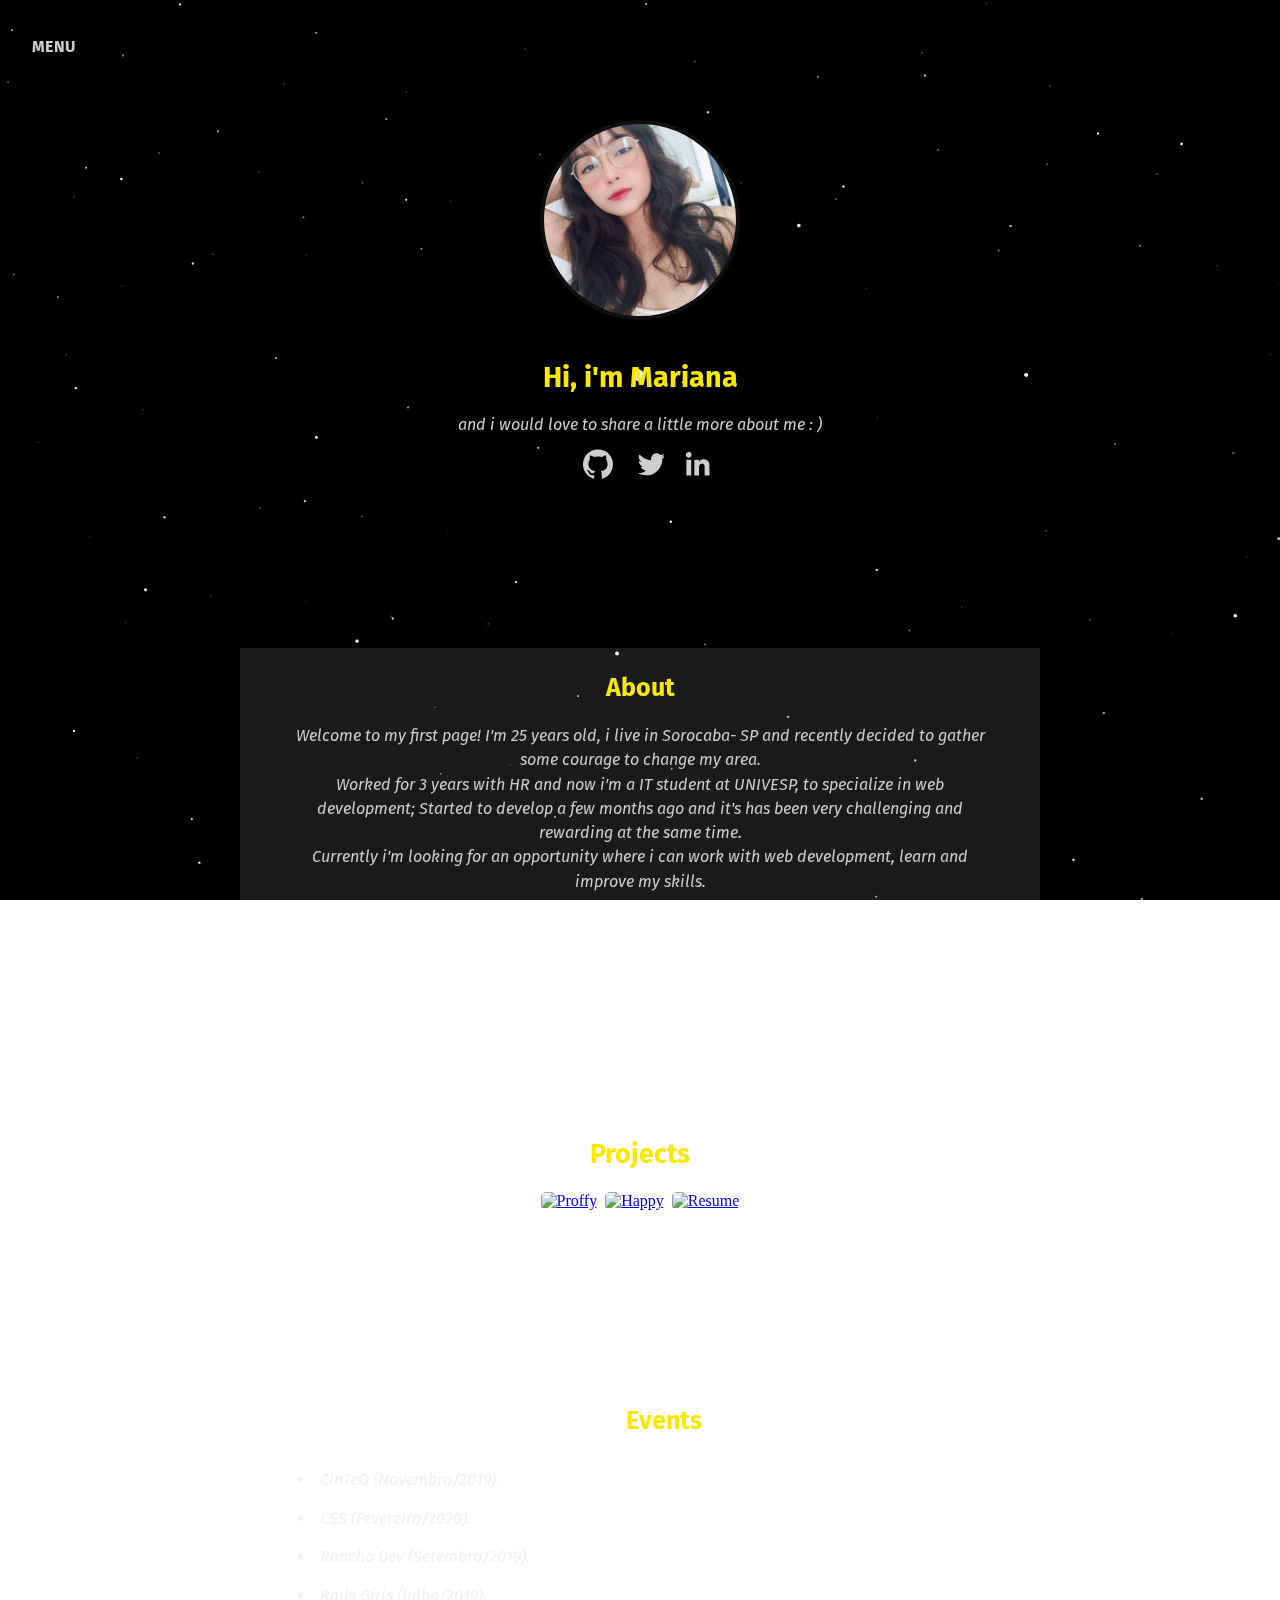
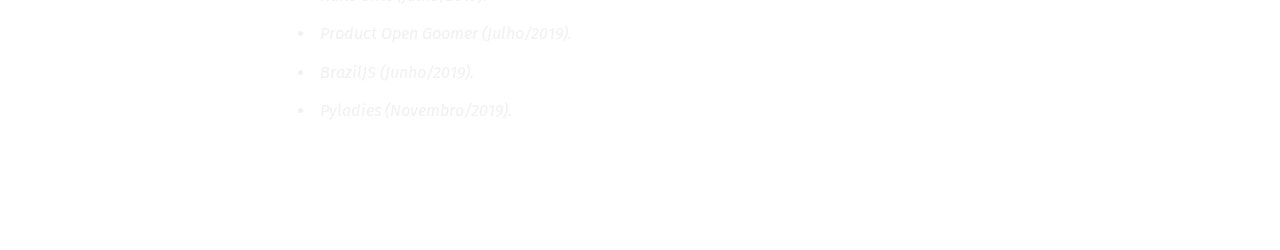
==== index.html @ 7095a761 "Ajustando script e caminhos" ====
<!DOCTYPE html>
<html lang="pt-br">
<head>
    <meta charset="UTF-8">
    <meta name="viewport" content="width=device-width, initial-scale=1.0">
    <title>Portfolio | </title>

    <link href="https://fonts.googleapis.com/css2?family=Fira+Sans:ital,wght@0,400;0,500;1,300&display=swap" rel="stylesheet">
    <link rel="stylesheet" href="./public/css/index.css">
    <link rel="stylesheet" href="./public/css/menu.css">
</head>
<body>

     <!-- The video -->
     <video autoplay muted loop id="video">
        <source src="/public/video/stars.mp4" type="video/mp4">
    </video>

    <nav class="nav">
        <div class="dropdown">
           <span id="dropdown-button" >MENU</span>

           <div class="dropdown-content dropdown-content-inativo">
               <ul class="menu">
                   <li><a href="#intro">HOME</a></li>
                   <li><a href="#about">ABOUT</a></li>
                   <li><a href="#projects">PROJECTS</a></li>
                   <li><a href="#events">EVENTS</a></li>
               <ul>
           </div>
       </div>
   </nav>

        <div class="container">
            <section id='intro'>
                <img id="avatar" src="./public/images/avatar.png" alt="avatar" width="200" height="200">

                <h1>Hi, i'm Mariana</h1>

                <p> and i would love to share a little more about me : ) </p>
                
                <div class="social-links">
                    <a href="https://github.com/marianaccn" target="_blank">
                        <svg class= "social-icons" version="1.0" xmlns="http://www.w3.org/2000/svg"
                            width="45pt" height="45pt" viewBox="0 0 1200.000000 630.000000"
                            preserveAspectRatio="xMidYMid meet">

                            <g transform="translate(0.000000,630.000000) scale(0.100000,-0.100000)" stroke="none">
                                <path d="M5830 6069 c-695 -34 -1323 -298 -1862 -782 -262 -234 -515 -578
                                    -682 -928 -269 -562 -350 -1207 -231 -1855 139 -753 619 -1477 1267 -1912 252
                                    -169 670 -362 784 -362 50 0 100 26 124 65 19 31 20 49 20 337 l0 304 -72 -12
                                    c-99 -18 -322 -17 -440 1 -168 25 -277 75 -377 175 -57 56 -71 79 -161 275
                                    -77 166 -163 273 -282 350 -68 45 -131 117 -126 144 6 31 49 42 143 38 96 -5
                                    129 -16 220 -71 97 -58 161 -121 232 -229 155 -236 295 -327 502 -327 107 0
                                    193 14 290 46 l76 25 22 92 c27 111 68 198 124 261 23 26 40 48 38 50 -2 2
                                    -44 9 -94 15 -369 48 -679 180 -885 378 -217 207 -340 518 -370 934 -27 373
                                    56 667 257 906 l44 52 -28 83 c-25 78 -27 94 -27 258 -1 185 11 262 64 402 20
                                    55 23 57 63 63 119 18 452 -105 689 -254 l96 -61 106 25 c412 100 891 97 1312
                                    -6 l82 -20 94 59 c256 162 559 276 683 258 42 -7 45 -9 64 -61 32 -85 59 -203
                                    72 -308 14 -117 1 -248 -35 -361 l-23 -74 54 -67 c163 -204 238 -414 249 -700
                                    17 -412 -99 -820 -298 -1052 -202 -236 -551 -400 -963 -454 -49 -6 -92 -13
                                    -94 -15 -2 -2 15 -24 38 -49 47 -51 101 -157 128 -250 15 -52 18 -129 22 -590
                                    6 -509 7 -531 26 -565 64 -109 186 -87 570 100 185 90 380 213 535 336 120 95
                                    380 360 476 484 436 564 643 1161 644 1856 0 612 -164 1162 -496 1662 -116
                                    173 -223 303 -383 463 -170 170 -262 245 -461 377 -433 289 -947 464 -1430
                                    487 -63 3 -144 7 -180 9 -36 1 -130 -1 -210 -5z"/>
                            </g>
                        </svg>
                    </a>

                    <a href="https://twitter.com/mari_221b" target="_blank"> 
                        <svg class="social-icons" version="1.0" xmlns="http://www.w3.org/2000/svg"
                            width="20pt" height="20pt" viewBox="0 0 512.000000 512.000000"
                            preserveAspectRatio="xMidYMid meet">

                            <g transform="translate(0.000000,512.000000) scale(0.100000,-0.100000)" stroke="none">
                                <path d="M3415 4666 c-257 -43 -457 -142 -605 -303 -198 -214 -310 -545 -310
                                -918 l0 -97 -42 7 c-528 85 -940 220 -1326 436 -257 144 -456 294 -665 501
                                -121 121 -131 128 -168 128 -55 0 -81 -31 -112 -133 -40 -128 -50 -193 -50
                                -322 1 -230 73 -433 229 -640 60 -80 156 -180 227 -237 l49 -38 -79 0 c-90 0
                                -176 19 -258 55 -139 61 -167 23 -125 -168 53 -241 195 -460 392 -607 95 -70
                                245 -149 346 -181 96 -31 78 -37 -131 -46 -156 -6 -161 -7 -191 -34 -44 -39
                                -42 -85 9 -169 135 -223 443 -423 777 -505 56 -14 116 -29 133 -33 l29 -8 -84
                                -65 c-325 -253 -730 -380 -1252 -396 -115 -3 -208 -9 -208 -13 0 -20 135 -89
                                330 -168 1193 -482 2355 -313 3275 479 662 569 1046 1409 1048 2290 l0 196 36
                                19 c76 40 230 165 314 254 91 96 124 146 114 174 -9 23 -42 20 -174 -18 -116
                                -34 -355 -88 -360 -82 -2 2 25 23 59 47 188 131 400 403 357 456 -18 21 -44
                                16 -132 -26 -133 -62 -267 -98 -451 -121 l-88 -11 -47 44 c-110 103 -277 192
                                -439 233 -120 31 -308 40 -427 20z"/>
                            </g>
                        </svg>
                    </a>

                    <a href="https://www.linkedin.com/in/mariana-cavalcante-candido-755252143/" target="_blank">
                        <svg id="icon-in" version="1.0" xmlns="http://www.w3.org/2000/svg"
                            width="22pt" height="22pt" viewBox="0 0 512 512"
                            preserveAspectRatio="xMidYMid meet">

                            <g transform="translate(0.000000,512.000000) scale(0.100000,-0.100000)" stroke="none">
                                <path d="M904 4606 c-236 -54 -396 -256 -397 -501 0 -148 52 -266 165 -371
                                315 -297 839 -66 838 370 0 144 -46 261 -140 356 -30 31 -76 69 -101 83 -110
                                65 -251 89 -365 63z"/>
                                <path d="M3492 3319 c-253 -33 -502 -175 -642 -368 l-45 -62 -3 176 -2 175
                                -410 0 -410 0 0 -1375 0 -1375 408 2 407 3 6 805 c6 897 3 864 76 1003 87 164
                                235 247 443 247 179 0 311 -81 385 -234 69 -144 68 -132 72 -1024 l4 -802 422
                                2 422 3 0 950 c0 1061 1 1040 -71 1255 -70 208 -176 352 -347 469 -178 121
                                -468 182 -715 150z"/>
                                <path d="M590 1865 l0 -1375 425 0 425 0 0 1375 0 1375 -425 0 -425 0 0 -1375z"/>
                            </g>
                        </svg>
                    </a>
                </div>
            </section>

            <section id="about">
                <div class="container-about">
                    <h2 class="title-about">About</h2>
                    <p class="text-about"> Welcome to my first page! I'm 25 years old, i live in Sorocaba- SP and recently decided to gather some courage to change my area. <br> 
                        Worked for 3 years with HR and now i'm a IT student at UNIVESP, to specialize in web development; Started to develop a few months ago and it's has been very challenging and rewarding at the same time.<br>
                        Currently i'm looking for an opportunity where i can work with web development, learn and improve my skills. 
                    </p> 
                </div>
            </section>

            <section id="projects">
                <div class="projectContainer">
                    <div class="title-projects">
                        <h2>Projects</h2>
                    </div>
                    <div class='proffy'>
                        <a href="https://github.com/marianaccn/proffy_nlw2" target='blank'>
                            <img class='img' src="./public/images/proffy.jpg" alt="Proffy">
                        </a>
                    </div>

                    <div class="happy">
                        <a href="https://github.com/marianaccn/happy_nlw3" target='blank'>
                            <img class='img' src="./public/images/happy.png" alt="Happy">
                        </a>
                    </div>

                    <div class="resume">
                        <a href="https://github.com/marianaccn/resume" target='blank'>
                            <img class='img' src="./public/images/currículo.png" alt="Resume">
                        </a>
                    </div>
                </div>
            </section>

            <section id='events'>
                <div class="container-events">
                    <h2 class="title-events">Events</h2>
                    <ul id='list-events'>
                        <li> CinTeQ (Novembro/2019).</li>
                        <li> CSS (Fevereiro/2020).</li>
                        <li> Rancho Dev (Setembro/2019).</li>
                        <li> Rails Girls (Julho/2019).</li>
                        <li> Product Open Goomer (Julho/2019).</li>
                        <li> BrazilJS (Junho/2019).</li>
                        <li> Pyladies (Novembro/2019).</li>
                    <ul>
                </div>
            </section>
        </div>
    </body>
    <script src="./public/script.js"></script>
</html>
---- public/css/index.css ----
* {
  box-sizing: border-box;
  margin: 0;
  padding: 0;
}

body{
  overflow: auto;
}

#video{
  position: fixed;
  right: 0;
  bottom: 0;
  min-width: 100%;
  min-height: 100%;

  background-size: 100% 100%;
  z-index: -1;
}

.container{
  bottom: 0;
  color: #f1f1f1;
  width: 100%;
  height: 100%;
}

#intro{
  padding-top: 20px;
}

#avatar{
  display: block;
  margin-left: auto;
  margin-right: auto;
  margin-top: 100px;

  background: rgba(255, 255, 255, 0.03);
  border: 4px solid rgba(255, 255, 255, 0.03);
  border-radius: 50%;
  box-shadow: 0 50px 80px 0 rgba(0, 0, 0, 0.2);

}

h1{
  font-family: "Fira Sans", sans-serif;
  font-size: 28.8px;
  text-align: center;
  color: #fbe800;
  padding-top: 40px;
}

p{
  font-family: "Fira Sans", sans-serif;
  font-size: 16.2px;
  font-style: italic;
  
  text-align: center;
  padding-top: 20px;

  color: #cccdce;

  display: block;
}

.social-links{
  display: flex;
  justify-content: center;
  align-items: center;
  padding-bottom: 50px;
}

.social-icons{
  margin-right: 10px;
  cursor: pointer;
  fill: #cccdce;
}

#icon-in{
  margin-left: 9px;
  cursor: pointer;
  fill: #cccdce;
  
}

.social-icons:hover{
  fill: #fbe800;
  transition: fill .4s;

  -ms-transform: scale(1.1); 
  -webkit-transform: scale(1.1); 
  transform: scale(1.1);
}

#icon-in:hover{
  fill: #fbe800;
  transition: fill .4s;

  -ms-transform: scale(1.1); 
  -webkit-transform: scale(1.1); 
  transform: scale(1.1);
}

#about{
  display: flex;
  position: relative;
  align-items: center;
  justify-content: center;
  padding-top: 100px;
}

.container-about{
  width: 800px;
  height: auto;
  display: flex;
  flex-direction: column;
  justify-content: center;
  align-items: center;
  background: rgba(255,255,255,0.1);
}

.title-about{
  font-family: "Fira Sans",sans-serif;
  font-size: 25px;
  color: #fbe800;
  margin-top: 1em;
  display: inline-block;
}

.text-about{
  font: 1.20em/1.5 "Fira Sans",sans-serif;
  font-size: 16.2px;
  font-style: italic;
  margin: 3em;
  margin-top: 1px;
  display: inline-flex;
}

#projects{
  display: flex;
  align-items: center;
  justify-content: center;
  margin-top: 115px;
  padding-top: 30px;
}

.projectContainer{
  display: flex;
  align-items: center;
  justify-content: center;
  max-width: 800px;
  padding: 2em;
  flex-wrap: wrap;
  background: rgba(255,255,255,0.1);
}

.title-projects{
  width: 800px;
  font-family: "Fira Sans",sans-serif;
  font-size: 18px;
  color: #fbe800;
  text-align: center;
  margin: 1em 0;
  display: inline-block;
}

.img{
  width: 100%;
  height: 200px;
  border-radius: 5px;
}

.img:hover {
  -ms-transform: scale(1.04); 
  -webkit-transform: scale(1.04); 
  transform: scale(1.04);
}

.proffy,
.happy,
.resume {
  max-width: 300px;
  margin: 4px;
}

.resume {
  max-width: 610px;
}

#events {
  display: flex;
  align-items: center;
  justify-content: center;
  margin-top: 115px;
  margin-bottom: 100px;
}

.container-events{
  width: 800px;
  height: auto;
  padding-top: 20px;
  padding-bottom: 20px;
  padding-left: 3em;
  background: rgba(255,255,255,0.1);
}

.title-events{
  font-family: "Fira Sans",sans-serif;
  font-size: 25px;
  color: #fbe800;
  text-align: center;
  margin: 1em 0;
}

.container-events li {
  display:list-item;
  list-style-type: disc;
  list-style-position: inside;
  padding: 0.6em;
  font-size: 16.2px;
  font-family: "Fira Sans",sans-serif;
  font-style: italic;
}
---- public/css/menu.css ----
.dropdown {
    position: fixed;
    top: 0;
    left: 0;
    padding: 2em 2em 0;

    font-size: 16px;
    font-weight: bold;
    font-family: 'Fira Sans', 'sans-serif';
    color: #cccdce;

    letter-spacing: .025em;
    line-height: 1.875;

    text-align: left;
    text-transform: uppercase;

    cursor: pointer;
    z-index:1;
}

.dropdown-content-inativo {
    display: none;
}

#dropdown-button:hover {
    color: #fbe800;
    transition: 0.5s;

}

.menu li {
    text-decoration: none;
    list-style-type: none;
}

.menu li a {
    text-decoration: none;
    font-family: "Fira Sans";
    color: #cccdce;
    letter-spacing: 1px;
    font-size: 16px;
    font-weight: bold;
}

.menu li a:hover{
    color: #fbe800;
    transition: 0.5s;
}
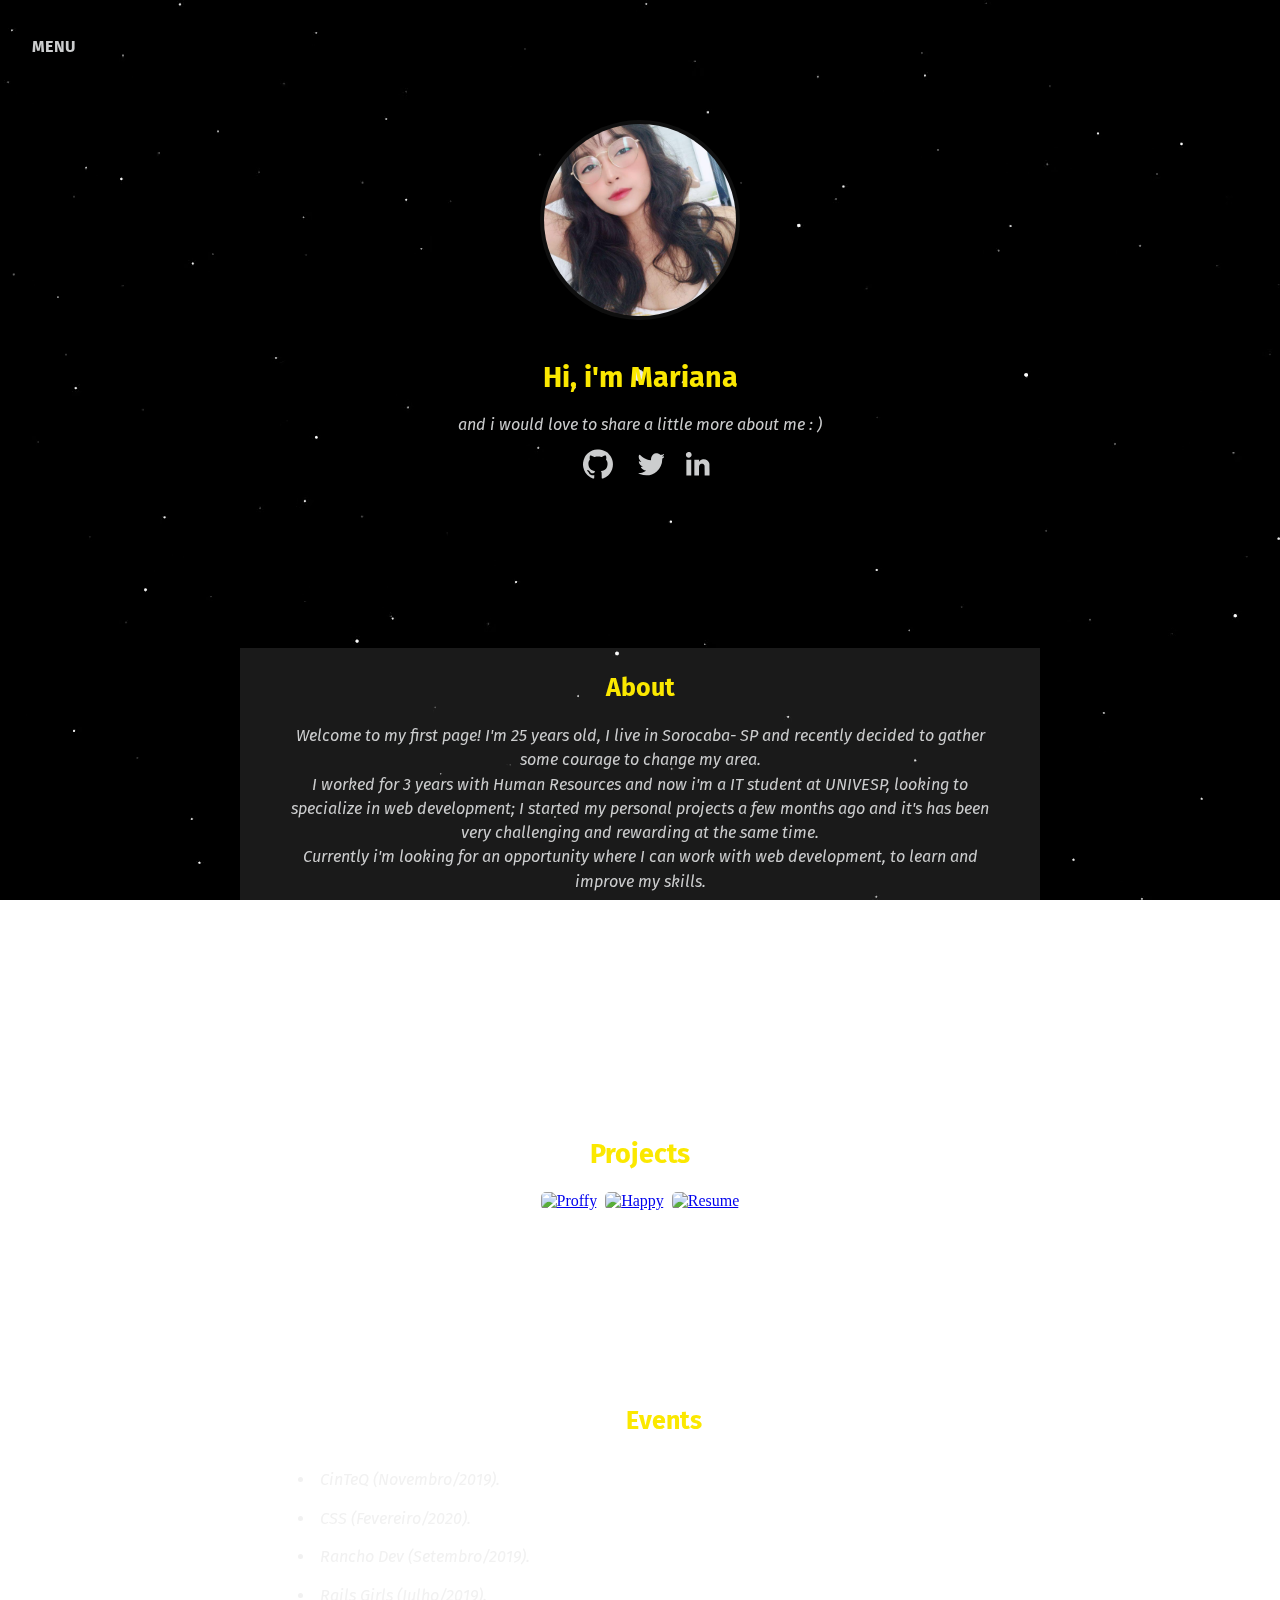
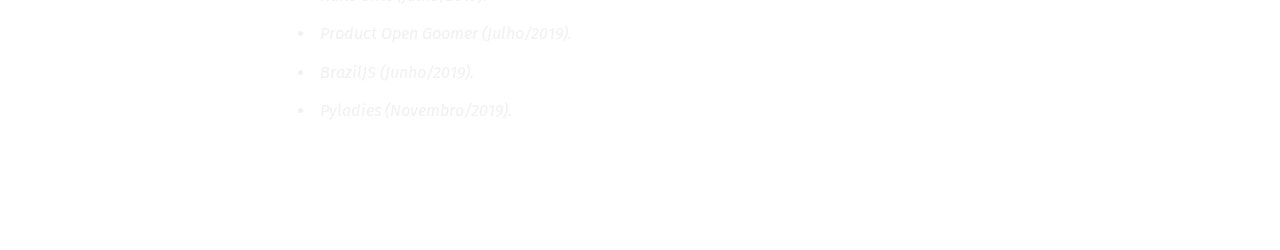
==== commit 385af8e0: "Criando media" ====
--- a/index.html
+++ b/index.html
@@ -33,7 +33,7 @@
 
         <div class="container">
             <section id='intro'>
-                <img id="avatar" src="./public/images/avatar.png" alt="avatar" width="200" height="200">
+                <img id="avatar" src="./public/images/avatar.png" alt="avatar">
 
                 <h1>Hi, i'm Mariana</h1>
 
@@ -115,9 +115,11 @@
             <section id="about">
                 <div class="container-about">
                     <h2 class="title-about">About</h2>
-                    <p class="text-about"> Welcome to my first page! I'm 25 years old, i live in Sorocaba- SP and recently decided to gather some courage to change my area. <br> 
-                        Worked for 3 years with HR and now i'm a IT student at UNIVESP, to specialize in web development; Started to develop a few months ago and it's has been very challenging and rewarding at the same time.<br>
-                        Currently i'm looking for an opportunity where i can work with web development, learn and improve my skills. 
+                    <p class="text-about"> 
+                        Welcome to my first page! I'm 25 years old, I live in Sorocaba- SP and recently decided to gather some courage to change my area. <br> 
+                        I worked for 3 years with Human Resources and now i'm a IT student at UNIVESP, looking to specialize in web development;
+                        I started my personal projects a few months ago and it's has been very challenging and rewarding at the same time.<br>
+                        Currently i'm looking for an opportunity where I can work with web development, to learn and improve my skills. 
                     </p> 
                 </div>
             </section>
--- a/public/css/index.css
+++ b/public/css/index.css
@@ -31,6 +31,8 @@
 }
 
 #avatar{
+  width: 200px;
+  height: 200px;
   display: block;
   margin-left: auto;
   margin-right: auto;
@@ -40,7 +42,6 @@
   border: 4px solid rgba(255, 255, 255, 0.03);
   border-radius: 50%;
   box-shadow: 0 50px 80px 0 rgba(0, 0, 0, 0.2);
-
 }
 
 h1{
@@ -223,14 +224,107 @@
   font-style: italic;
 }
 
-
-
-
-
-
-
-
-
-
-
-
+/* mobile version */
+
+@media(max-width:650px){
+
+#avatar{
+  width: 150px;
+  height: 150px;
+}
+
+h1{
+  font-size: 25px;
+}
+
+p{
+  font-size: 15px;
+}
+
+#about{
+  margin-bottom: 100px ;
+}
+
+.container-about{
+  width: 400px;
+  height: auto;
+}
+
+.title-about{
+  font-size: 20px;
+}
+
+.text-about{
+  font-size: 12px;
+}
+
+#projects{
+  margin-top: 0px;
+  padding-top: 0px;
+}
+
+.projectContainer{
+  width: 400px;
+  height: auto;
+}
+
+.title-projects{
+  font-size: 15px;
+}
+
+.img{
+  width: 80%;
+  height: 150px;
+  border-radius: 5px;
+  margin-left: 2em;
+}
+
+.img:hover {
+  -ms-transform: scale(1.04); 
+  -webkit-transform: scale(1.04); 
+  transform: scale(1.04);
+}
+
+.proffy,
+.happy,
+.resume {
+  max-width: 300px;
+  margin: 4px;
+}
+
+.resume {
+  width: 300px;
+  height: 150px;
+}
+
+.container-events{
+  width: 400px;
+  height: auto;
+}
+
+.title-events{
+  font-size: 20px;
+  margin-right: 2em;
+}
+
+.container-events li {
+  font-size: 12px;
+}
+
+}
+
+
+
+
+
+
+
+
+
+
+
+
+
+
+
+
--- a/public/css/menu.css
+++ b/public/css/menu.css
@@ -48,3 +48,14 @@
     transition: 0.5s;
 }
 
+@media(max-width:759px){
+
+.dropdown {
+    font-size: 14px;
+}    
+
+.menu li a {
+    font-size: 14px; 
+}
+}
+
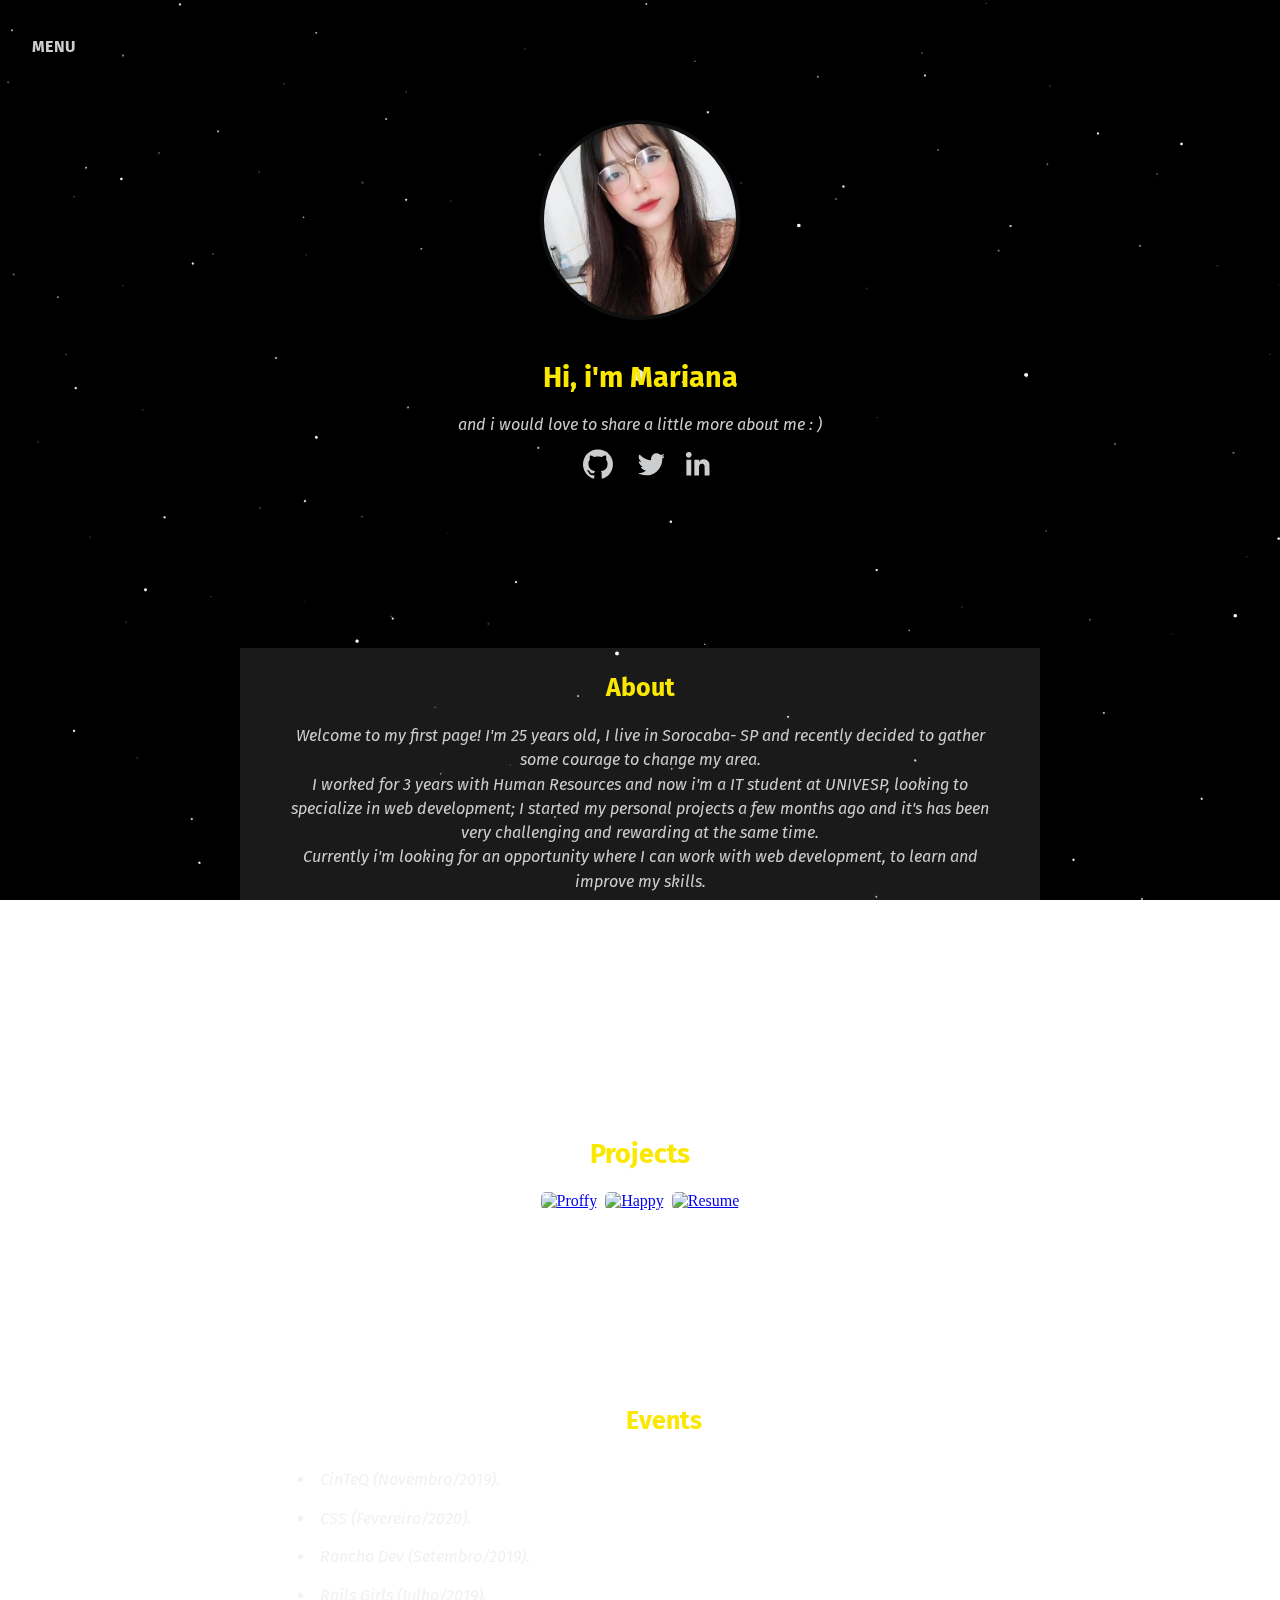
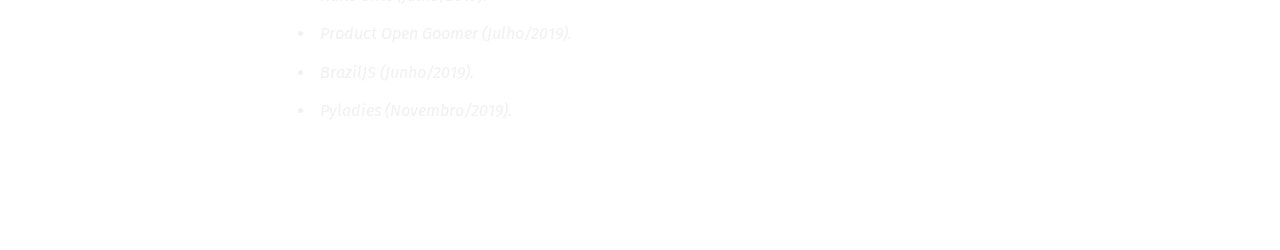
==== commit b62d1aed: "Atualizando foto" ====
--- a/index.html
+++ b/index.html
@@ -1,169 +1,169 @@
-<!DOCTYPE html>
-<html lang="pt-br">
-<head>
-    <meta charset="UTF-8">
-    <meta name="viewport" content="width=device-width, initial-scale=1.0">
-    <title>Portfolio | </title>
-
-    <link href="https://fonts.googleapis.com/css2?family=Fira+Sans:ital,wght@0,400;0,500;1,300&display=swap" rel="stylesheet">
-    <link rel="stylesheet" href="./public/css/index.css">
-    <link rel="stylesheet" href="./public/css/menu.css">
-</head>
-<body>
-
-     <!-- The video -->
-     <video autoplay muted loop id="video">
-        <source src="/public/video/stars.mp4" type="video/mp4">
-    </video>
-
-    <nav class="nav">
-        <div class="dropdown">
-           <span id="dropdown-button" >MENU</span>
-
-           <div class="dropdown-content dropdown-content-inativo">
-               <ul class="menu">
-                   <li><a href="#intro">HOME</a></li>
-                   <li><a href="#about">ABOUT</a></li>
-                   <li><a href="#projects">PROJECTS</a></li>
-                   <li><a href="#events">EVENTS</a></li>
-               <ul>
-           </div>
-       </div>
-   </nav>
-
-        <div class="container">
-            <section id='intro'>
-                <img id="avatar" src="./public/images/avatar.png" alt="avatar">
-
-                <h1>Hi, i'm Mariana</h1>
-
-                <p> and i would love to share a little more about me : ) </p>
-                
-                <div class="social-links">
-                    <a href="https://github.com/marianaccn" target="_blank">
-                        <svg class= "social-icons" version="1.0" xmlns="http://www.w3.org/2000/svg"
-                            width="45pt" height="45pt" viewBox="0 0 1200.000000 630.000000"
-                            preserveAspectRatio="xMidYMid meet">
-
-                            <g transform="translate(0.000000,630.000000) scale(0.100000,-0.100000)" stroke="none">
-                                <path d="M5830 6069 c-695 -34 -1323 -298 -1862 -782 -262 -234 -515 -578
-                                    -682 -928 -269 -562 -350 -1207 -231 -1855 139 -753 619 -1477 1267 -1912 252
-                                    -169 670 -362 784 -362 50 0 100 26 124 65 19 31 20 49 20 337 l0 304 -72 -12
-                                    c-99 -18 -322 -17 -440 1 -168 25 -277 75 -377 175 -57 56 -71 79 -161 275
-                                    -77 166 -163 273 -282 350 -68 45 -131 117 -126 144 6 31 49 42 143 38 96 -5
-                                    129 -16 220 -71 97 -58 161 -121 232 -229 155 -236 295 -327 502 -327 107 0
-                                    193 14 290 46 l76 25 22 92 c27 111 68 198 124 261 23 26 40 48 38 50 -2 2
-                                    -44 9 -94 15 -369 48 -679 180 -885 378 -217 207 -340 518 -370 934 -27 373
-                                    56 667 257 906 l44 52 -28 83 c-25 78 -27 94 -27 258 -1 185 11 262 64 402 20
-                                    55 23 57 63 63 119 18 452 -105 689 -254 l96 -61 106 25 c412 100 891 97 1312
-                                    -6 l82 -20 94 59 c256 162 559 276 683 258 42 -7 45 -9 64 -61 32 -85 59 -203
-                                    72 -308 14 -117 1 -248 -35 -361 l-23 -74 54 -67 c163 -204 238 -414 249 -700
-                                    17 -412 -99 -820 -298 -1052 -202 -236 -551 -400 -963 -454 -49 -6 -92 -13
-                                    -94 -15 -2 -2 15 -24 38 -49 47 -51 101 -157 128 -250 15 -52 18 -129 22 -590
-                                    6 -509 7 -531 26 -565 64 -109 186 -87 570 100 185 90 380 213 535 336 120 95
-                                    380 360 476 484 436 564 643 1161 644 1856 0 612 -164 1162 -496 1662 -116
-                                    173 -223 303 -383 463 -170 170 -262 245 -461 377 -433 289 -947 464 -1430
-                                    487 -63 3 -144 7 -180 9 -36 1 -130 -1 -210 -5z"/>
-                            </g>
-                        </svg>
-                    </a>
-
-                    <a href="https://twitter.com/mari_221b" target="_blank"> 
-                        <svg class="social-icons" version="1.0" xmlns="http://www.w3.org/2000/svg"
-                            width="20pt" height="20pt" viewBox="0 0 512.000000 512.000000"
-                            preserveAspectRatio="xMidYMid meet">
-
-                            <g transform="translate(0.000000,512.000000) scale(0.100000,-0.100000)" stroke="none">
-                                <path d="M3415 4666 c-257 -43 -457 -142 -605 -303 -198 -214 -310 -545 -310
-                                -918 l0 -97 -42 7 c-528 85 -940 220 -1326 436 -257 144 -456 294 -665 501
-                                -121 121 -131 128 -168 128 -55 0 -81 -31 -112 -133 -40 -128 -50 -193 -50
-                                -322 1 -230 73 -433 229 -640 60 -80 156 -180 227 -237 l49 -38 -79 0 c-90 0
-                                -176 19 -258 55 -139 61 -167 23 -125 -168 53 -241 195 -460 392 -607 95 -70
-                                245 -149 346 -181 96 -31 78 -37 -131 -46 -156 -6 -161 -7 -191 -34 -44 -39
-                                -42 -85 9 -169 135 -223 443 -423 777 -505 56 -14 116 -29 133 -33 l29 -8 -84
-                                -65 c-325 -253 -730 -380 -1252 -396 -115 -3 -208 -9 -208 -13 0 -20 135 -89
-                                330 -168 1193 -482 2355 -313 3275 479 662 569 1046 1409 1048 2290 l0 196 36
-                                19 c76 40 230 165 314 254 91 96 124 146 114 174 -9 23 -42 20 -174 -18 -116
-                                -34 -355 -88 -360 -82 -2 2 25 23 59 47 188 131 400 403 357 456 -18 21 -44
-                                16 -132 -26 -133 -62 -267 -98 -451 -121 l-88 -11 -47 44 c-110 103 -277 192
-                                -439 233 -120 31 -308 40 -427 20z"/>
-                            </g>
-                        </svg>
-                    </a>
-
-                    <a href="https://www.linkedin.com/in/mariana-cavalcante-candido-755252143/" target="_blank">
-                        <svg id="icon-in" version="1.0" xmlns="http://www.w3.org/2000/svg"
-                            width="22pt" height="22pt" viewBox="0 0 512 512"
-                            preserveAspectRatio="xMidYMid meet">
-
-                            <g transform="translate(0.000000,512.000000) scale(0.100000,-0.100000)" stroke="none">
-                                <path d="M904 4606 c-236 -54 -396 -256 -397 -501 0 -148 52 -266 165 -371
-                                315 -297 839 -66 838 370 0 144 -46 261 -140 356 -30 31 -76 69 -101 83 -110
-                                65 -251 89 -365 63z"/>
-                                <path d="M3492 3319 c-253 -33 -502 -175 -642 -368 l-45 -62 -3 176 -2 175
-                                -410 0 -410 0 0 -1375 0 -1375 408 2 407 3 6 805 c6 897 3 864 76 1003 87 164
-                                235 247 443 247 179 0 311 -81 385 -234 69 -144 68 -132 72 -1024 l4 -802 422
-                                2 422 3 0 950 c0 1061 1 1040 -71 1255 -70 208 -176 352 -347 469 -178 121
-                                -468 182 -715 150z"/>
-                                <path d="M590 1865 l0 -1375 425 0 425 0 0 1375 0 1375 -425 0 -425 0 0 -1375z"/>
-                            </g>
-                        </svg>
-                    </a>
-                </div>
-            </section>
-
-            <section id="about">
-                <div class="container-about">
-                    <h2 class="title-about">About</h2>
-                    <p class="text-about"> 
-                        Welcome to my first page! I'm 25 years old, I live in Sorocaba- SP and recently decided to gather some courage to change my area. <br> 
-                        I worked for 3 years with Human Resources and now i'm a IT student at UNIVESP, looking to specialize in web development;
-                        I started my personal projects a few months ago and it's has been very challenging and rewarding at the same time.<br>
-                        Currently i'm looking for an opportunity where I can work with web development, to learn and improve my skills. 
-                    </p> 
-                </div>
-            </section>
-
-            <section id="projects">
-                <div class="projectContainer">
-                    <div class="title-projects">
-                        <h2>Projects</h2>
-                    </div>
-                    <div class='proffy'>
-                        <a href="https://github.com/marianaccn/proffy_nlw2" target='blank'>
-                            <img class='img' src="./public/images/proffy.jpg" alt="Proffy">
-                        </a>
-                    </div>
-
-                    <div class="happy">
-                        <a href="https://github.com/marianaccn/happy_nlw3" target='blank'>
-                            <img class='img' src="./public/images/happy.png" alt="Happy">
-                        </a>
-                    </div>
-
-                    <div class="resume">
-                        <a href="https://github.com/marianaccn/resume" target='blank'>
-                            <img class='img' src="./public/images/currículo.png" alt="Resume">
-                        </a>
-                    </div>
-                </div>
-            </section>
-
-            <section id='events'>
-                <div class="container-events">
-                    <h2 class="title-events">Events</h2>
-                    <ul id='list-events'>
-                        <li> CinTeQ (Novembro/2019).</li>
-                        <li> CSS (Fevereiro/2020).</li>
-                        <li> Rancho Dev (Setembro/2019).</li>
-                        <li> Rails Girls (Julho/2019).</li>
-                        <li> Product Open Goomer (Julho/2019).</li>
-                        <li> BrazilJS (Junho/2019).</li>
-                        <li> Pyladies (Novembro/2019).</li>
-                    <ul>
-                </div>
-            </section>
-        </div>
-    </body>
-    <script src="./public/script.js"></script>
+<!DOCTYPE html>
+<html lang="pt-br">
+<head>
+    <meta charset="UTF-8">
+    <meta name="viewport" content="width=device-width, initial-scale=1.0">
+    <title>Portfolio | </title>
+
+    <link href="https://fonts.googleapis.com/css2?family=Fira+Sans:ital,wght@0,400;0,500;1,300&display=swap" rel="stylesheet">
+    <link rel="stylesheet" href="./public/css/index.css">
+    <link rel="stylesheet" href="./public/css/menu.css">
+</head>
+<body>
+
+     <!-- The video -->
+     <video autoplay muted loop id="video">
+        <source src="/public/video/stars.mp4" type="video/mp4">
+    </video>
+
+    <nav class="nav">
+        <div class="dropdown">
+           <span id="dropdown-button" >MENU</span>
+
+           <div class="dropdown-content dropdown-content-inativo">
+               <ul class="menu">
+                   <li><a href="#intro">HOME</a></li>
+                   <li><a href="#about">ABOUT</a></li>
+                   <li><a href="#projects">PROJECTS</a></li>
+                   <li><a href="#events">EVENTS</a></li>
+               <ul>
+           </div>
+       </div>
+   </nav>
+
+        <div class="container">
+            <section id='intro'>
+                <img id="avatar" src="./public/images/avatar.png" alt="avatar">
+
+                <h1>Hi, i'm Mariana</h1>
+
+                <p> and i would love to share a little more about me : ) </p>
+                
+                <div class="social-links">
+                    <a href="https://github.com/marianaccn" target="_blank">
+                        <svg class= "social-icons" version="1.0" xmlns="http://www.w3.org/2000/svg"
+                            width="45pt" height="45pt" viewBox="0 0 1200.000000 630.000000"
+                            preserveAspectRatio="xMidYMid meet">
+
+                            <g transform="translate(0.000000,630.000000) scale(0.100000,-0.100000)" stroke="none">
+                                <path d="M5830 6069 c-695 -34 -1323 -298 -1862 -782 -262 -234 -515 -578
+                                    -682 -928 -269 -562 -350 -1207 -231 -1855 139 -753 619 -1477 1267 -1912 252
+                                    -169 670 -362 784 -362 50 0 100 26 124 65 19 31 20 49 20 337 l0 304 -72 -12
+                                    c-99 -18 -322 -17 -440 1 -168 25 -277 75 -377 175 -57 56 -71 79 -161 275
+                                    -77 166 -163 273 -282 350 -68 45 -131 117 -126 144 6 31 49 42 143 38 96 -5
+                                    129 -16 220 -71 97 -58 161 -121 232 -229 155 -236 295 -327 502 -327 107 0
+                                    193 14 290 46 l76 25 22 92 c27 111 68 198 124 261 23 26 40 48 38 50 -2 2
+                                    -44 9 -94 15 -369 48 -679 180 -885 378 -217 207 -340 518 -370 934 -27 373
+                                    56 667 257 906 l44 52 -28 83 c-25 78 -27 94 -27 258 -1 185 11 262 64 402 20
+                                    55 23 57 63 63 119 18 452 -105 689 -254 l96 -61 106 25 c412 100 891 97 1312
+                                    -6 l82 -20 94 59 c256 162 559 276 683 258 42 -7 45 -9 64 -61 32 -85 59 -203
+                                    72 -308 14 -117 1 -248 -35 -361 l-23 -74 54 -67 c163 -204 238 -414 249 -700
+                                    17 -412 -99 -820 -298 -1052 -202 -236 -551 -400 -963 -454 -49 -6 -92 -13
+                                    -94 -15 -2 -2 15 -24 38 -49 47 -51 101 -157 128 -250 15 -52 18 -129 22 -590
+                                    6 -509 7 -531 26 -565 64 -109 186 -87 570 100 185 90 380 213 535 336 120 95
+                                    380 360 476 484 436 564 643 1161 644 1856 0 612 -164 1162 -496 1662 -116
+                                    173 -223 303 -383 463 -170 170 -262 245 -461 377 -433 289 -947 464 -1430
+                                    487 -63 3 -144 7 -180 9 -36 1 -130 -1 -210 -5z"/>
+                            </g>
+                        </svg>
+                    </a>
+
+                    <a href="https://twitter.com/mari_221b" target="_blank"> 
+                        <svg class="social-icons" version="1.0" xmlns="http://www.w3.org/2000/svg"
+                            width="20pt" height="20pt" viewBox="0 0 512.000000 512.000000"
+                            preserveAspectRatio="xMidYMid meet">
+
+                            <g transform="translate(0.000000,512.000000) scale(0.100000,-0.100000)" stroke="none">
+                                <path d="M3415 4666 c-257 -43 -457 -142 -605 -303 -198 -214 -310 -545 -310
+                                -918 l0 -97 -42 7 c-528 85 -940 220 -1326 436 -257 144 -456 294 -665 501
+                                -121 121 -131 128 -168 128 -55 0 -81 -31 -112 -133 -40 -128 -50 -193 -50
+                                -322 1 -230 73 -433 229 -640 60 -80 156 -180 227 -237 l49 -38 -79 0 c-90 0
+                                -176 19 -258 55 -139 61 -167 23 -125 -168 53 -241 195 -460 392 -607 95 -70
+                                245 -149 346 -181 96 -31 78 -37 -131 -46 -156 -6 -161 -7 -191 -34 -44 -39
+                                -42 -85 9 -169 135 -223 443 -423 777 -505 56 -14 116 -29 133 -33 l29 -8 -84
+                                -65 c-325 -253 -730 -380 -1252 -396 -115 -3 -208 -9 -208 -13 0 -20 135 -89
+                                330 -168 1193 -482 2355 -313 3275 479 662 569 1046 1409 1048 2290 l0 196 36
+                                19 c76 40 230 165 314 254 91 96 124 146 114 174 -9 23 -42 20 -174 -18 -116
+                                -34 -355 -88 -360 -82 -2 2 25 23 59 47 188 131 400 403 357 456 -18 21 -44
+                                16 -132 -26 -133 -62 -267 -98 -451 -121 l-88 -11 -47 44 c-110 103 -277 192
+                                -439 233 -120 31 -308 40 -427 20z"/>
+                            </g>
+                        </svg>
+                    </a>
+
+                    <a href="https://www.linkedin.com/in/mariana-cavalcante-candido-755252143/" target="_blank">
+                        <svg id="icon-in" version="1.0" xmlns="http://www.w3.org/2000/svg"
+                            width="22pt" height="22pt" viewBox="0 0 512 512"
+                            preserveAspectRatio="xMidYMid meet">
+
+                            <g transform="translate(0.000000,512.000000) scale(0.100000,-0.100000)" stroke="none">
+                                <path d="M904 4606 c-236 -54 -396 -256 -397 -501 0 -148 52 -266 165 -371
+                                315 -297 839 -66 838 370 0 144 -46 261 -140 356 -30 31 -76 69 -101 83 -110
+                                65 -251 89 -365 63z"/>
+                                <path d="M3492 3319 c-253 -33 -502 -175 -642 -368 l-45 -62 -3 176 -2 175
+                                -410 0 -410 0 0 -1375 0 -1375 408 2 407 3 6 805 c6 897 3 864 76 1003 87 164
+                                235 247 443 247 179 0 311 -81 385 -234 69 -144 68 -132 72 -1024 l4 -802 422
+                                2 422 3 0 950 c0 1061 1 1040 -71 1255 -70 208 -176 352 -347 469 -178 121
+                                -468 182 -715 150z"/>
+                                <path d="M590 1865 l0 -1375 425 0 425 0 0 1375 0 1375 -425 0 -425 0 0 -1375z"/>
+                            </g>
+                        </svg>
+                    </a>
+                </div>
+            </section>
+
+            <section id="about">
+                <div class="container-about">
+                    <h2 class="title-about">About</h2>
+                    <p class="text-about"> 
+                        Welcome to my first page! I'm 25 years old, I live in Sorocaba- SP and recently decided to gather some courage to change my area. <br> 
+                        I worked for 3 years with Human Resources and now i'm a IT student at UNIVESP, looking to specialize in web development;
+                        I started my personal projects a few months ago and it's has been very challenging and rewarding at the same time.<br>
+                        Currently i'm looking for an opportunity where I can work with web development, to learn and improve my skills. 
+                    </p> 
+                </div>
+            </section>
+
+            <section id="projects">
+                <div class="projectContainer">
+                    <div class="title-projects">
+                        <h2>Projects</h2>
+                    </div>
+                    <div class='proffy'>
+                        <a href="https://github.com/marianaccn/proffy_nlw2" target='blank'>
+                            <img class='img' src="./public/images/proffy.jpg" alt="Proffy">
+                        </a>
+                    </div>
+
+                    <div class="happy">
+                        <a href="https://github.com/marianaccn/happy_nlw3" target='blank'>
+                            <img class='img' src="./public/images/happy.png" alt="Happy">
+                        </a>
+                    </div>
+
+                    <div class="resume">
+                        <a href="https://github.com/marianaccn/resume" target='blank'>
+                            <img class='img' src="./public/images/currículo.png" alt="Resume">
+                        </a>
+                    </div>
+                </div>
+            </section>
+
+            <section id='events'>
+                <div class="container-events">
+                    <h2 class="title-events">Events</h2>
+                    <ul id='list-events'>
+                        <li> CinTeQ (Novembro/2019).</li>
+                        <li> CSS (Fevereiro/2020).</li>
+                        <li> Rancho Dev (Setembro/2019).</li>
+                        <li> Rails Girls (Julho/2019).</li>
+                        <li> Product Open Goomer (Julho/2019).</li>
+                        <li> BrazilJS (Junho/2019).</li>
+                        <li> Pyladies (Novembro/2019).</li>
+                    <ul>
+                </div>
+            </section>
+        </div>
+    </body>
+    <script src="./public/script.js"></script>
 </html>--- a/public/css/index.css
+++ b/public/css/index.css
@@ -1,330 +1,330 @@
-* {
-  box-sizing: border-box;
-  margin: 0;
-  padding: 0;
-}
-
-body{
-  overflow: auto;
-}
-
-#video{
-  position: fixed;
-  right: 0;
-  bottom: 0;
-  min-width: 100%;
-  min-height: 100%;
-
-  background-size: 100% 100%;
-  z-index: -1;
-}
-
-.container{
-  bottom: 0;
-  color: #f1f1f1;
-  width: 100%;
-  height: 100%;
-}
-
-#intro{
-  padding-top: 20px;
-}
-
-#avatar{
-  width: 200px;
-  height: 200px;
-  display: block;
-  margin-left: auto;
-  margin-right: auto;
-  margin-top: 100px;
-
-  background: rgba(255, 255, 255, 0.03);
-  border: 4px solid rgba(255, 255, 255, 0.03);
-  border-radius: 50%;
-  box-shadow: 0 50px 80px 0 rgba(0, 0, 0, 0.2);
-}
-
-h1{
-  font-family: "Fira Sans", sans-serif;
-  font-size: 28.8px;
-  text-align: center;
-  color: #fbe800;
-  padding-top: 40px;
-}
-
-p{
-  font-family: "Fira Sans", sans-serif;
-  font-size: 16.2px;
-  font-style: italic;
-  
-  text-align: center;
-  padding-top: 20px;
-
-  color: #cccdce;
-
-  display: block;
-}
-
-.social-links{
-  display: flex;
-  justify-content: center;
-  align-items: center;
-  padding-bottom: 50px;
-}
-
-.social-icons{
-  margin-right: 10px;
-  cursor: pointer;
-  fill: #cccdce;
-}
-
-#icon-in{
-  margin-left: 9px;
-  cursor: pointer;
-  fill: #cccdce;
-  
-}
-
-.social-icons:hover{
-  fill: #fbe800;
-  transition: fill .4s;
-
-  -ms-transform: scale(1.1); 
-  -webkit-transform: scale(1.1); 
-  transform: scale(1.1);
-}
-
-#icon-in:hover{
-  fill: #fbe800;
-  transition: fill .4s;
-
-  -ms-transform: scale(1.1); 
-  -webkit-transform: scale(1.1); 
-  transform: scale(1.1);
-}
-
-#about{
-  display: flex;
-  position: relative;
-  align-items: center;
-  justify-content: center;
-  padding-top: 100px;
-}
-
-.container-about{
-  width: 800px;
-  height: auto;
-  display: flex;
-  flex-direction: column;
-  justify-content: center;
-  align-items: center;
-  background: rgba(255,255,255,0.1);
-}
-
-.title-about{
-  font-family: "Fira Sans",sans-serif;
-  font-size: 25px;
-  color: #fbe800;
-  margin-top: 1em;
-  display: inline-block;
-}
-
-.text-about{
-  font: 1.20em/1.5 "Fira Sans",sans-serif;
-  font-size: 16.2px;
-  font-style: italic;
-  margin: 3em;
-  margin-top: 1px;
-  display: inline-flex;
-}
-
-#projects{
-  display: flex;
-  align-items: center;
-  justify-content: center;
-  margin-top: 115px;
-  padding-top: 30px;
-}
-
-.projectContainer{
-  display: flex;
-  align-items: center;
-  justify-content: center;
-  max-width: 800px;
-  padding: 2em;
-  flex-wrap: wrap;
-  background: rgba(255,255,255,0.1);
-}
-
-.title-projects{
-  width: 800px;
-  font-family: "Fira Sans",sans-serif;
-  font-size: 18px;
-  color: #fbe800;
-  text-align: center;
-  margin: 1em 0;
-  display: inline-block;
-}
-
-.img{
-  width: 100%;
-  height: 200px;
-  border-radius: 5px;
-}
-
-.img:hover {
-  -ms-transform: scale(1.04); 
-  -webkit-transform: scale(1.04); 
-  transform: scale(1.04);
-}
-
-.proffy,
-.happy,
-.resume {
-  max-width: 300px;
-  margin: 4px;
-}
-
-.resume {
-  max-width: 610px;
-}
-
-#events {
-  display: flex;
-  align-items: center;
-  justify-content: center;
-  margin-top: 115px;
-  margin-bottom: 100px;
-}
-
-.container-events{
-  width: 800px;
-  height: auto;
-  padding-top: 20px;
-  padding-bottom: 20px;
-  padding-left: 3em;
-  background: rgba(255,255,255,0.1);
-}
-
-.title-events{
-  font-family: "Fira Sans",sans-serif;
-  font-size: 25px;
-  color: #fbe800;
-  text-align: center;
-  margin: 1em 0;
-}
-
-.container-events li {
-  display:list-item;
-  list-style-type: disc;
-  list-style-position: inside;
-  padding: 0.6em;
-  font-size: 16.2px;
-  font-family: "Fira Sans",sans-serif;
-  font-style: italic;
-}
-
-/* mobile version */
-
-@media(max-width:650px){
-
-#avatar{
-  width: 150px;
-  height: 150px;
-}
-
-h1{
-  font-size: 25px;
-}
-
-p{
-  font-size: 15px;
-}
-
-#about{
-  margin-bottom: 100px ;
-}
-
-.container-about{
-  width: 400px;
-  height: auto;
-}
-
-.title-about{
-  font-size: 20px;
-}
-
-.text-about{
-  font-size: 12px;
-}
-
-#projects{
-  margin-top: 0px;
-  padding-top: 0px;
-}
-
-.projectContainer{
-  width: 400px;
-  height: auto;
-}
-
-.title-projects{
-  font-size: 15px;
-}
-
-.img{
-  width: 80%;
-  height: 150px;
-  border-radius: 5px;
-  margin-left: 2em;
-}
-
-.img:hover {
-  -ms-transform: scale(1.04); 
-  -webkit-transform: scale(1.04); 
-  transform: scale(1.04);
-}
-
-.proffy,
-.happy,
-.resume {
-  max-width: 300px;
-  margin: 4px;
-}
-
-.resume {
-  width: 300px;
-  height: 150px;
-}
-
-.container-events{
-  width: 400px;
-  height: auto;
-}
-
-.title-events{
-  font-size: 20px;
-  margin-right: 2em;
-}
-
-.container-events li {
-  font-size: 12px;
-}
-
-}
-
-
-
-
-
-
-
-
-
-
-
-
-
-
-
-
+* {
+  box-sizing: border-box;
+  margin: 0;
+  padding: 0;
+}
+
+body{
+  overflow: auto;
+}
+
+#video{
+  position: fixed;
+  right: 0;
+  bottom: 0;
+  min-width: 100%;
+  min-height: 100%;
+
+  background-size: 100% 100%;
+  z-index: -1;
+}
+
+.container{
+  bottom: 0;
+  color: #f1f1f1;
+  width: 100%;
+  height: 100%;
+}
+
+#intro{
+  padding-top: 20px;
+}
+
+#avatar{
+  width: 200px;
+  height: 200px;
+  display: block;
+  margin-left: auto;
+  margin-right: auto;
+  margin-top: 100px;
+
+  background: rgba(255, 255, 255, 0.03);
+  border: 4px solid rgba(255, 255, 255, 0.03);
+  border-radius: 50%;
+  box-shadow: 0 50px 80px 0 rgba(0, 0, 0, 0.2);
+}
+
+h1{
+  font-family: "Fira Sans", sans-serif;
+  font-size: 28.8px;
+  text-align: center;
+  color: #fbe800;
+  padding-top: 40px;
+}
+
+p{
+  font-family: "Fira Sans", sans-serif;
+  font-size: 16.2px;
+  font-style: italic;
+  
+  text-align: center;
+  padding-top: 20px;
+
+  color: #cccdce;
+
+  display: block;
+}
+
+.social-links{
+  display: flex;
+  justify-content: center;
+  align-items: center;
+  padding-bottom: 50px;
+}
+
+.social-icons{
+  margin-right: 10px;
+  cursor: pointer;
+  fill: #cccdce;
+}
+
+#icon-in{
+  margin-left: 9px;
+  cursor: pointer;
+  fill: #cccdce;
+  
+}
+
+.social-icons:hover{
+  fill: #fbe800;
+  transition: fill .4s;
+
+  -ms-transform: scale(1.1); 
+  -webkit-transform: scale(1.1); 
+  transform: scale(1.1);
+}
+
+#icon-in:hover{
+  fill: #fbe800;
+  transition: fill .4s;
+
+  -ms-transform: scale(1.1); 
+  -webkit-transform: scale(1.1); 
+  transform: scale(1.1);
+}
+
+#about{
+  display: flex;
+  position: relative;
+  align-items: center;
+  justify-content: center;
+  padding-top: 100px;
+}
+
+.container-about{
+  width: 800px;
+  height: auto;
+  display: flex;
+  flex-direction: column;
+  justify-content: center;
+  align-items: center;
+  background: rgba(255,255,255,0.1);
+}
+
+.title-about{
+  font-family: "Fira Sans",sans-serif;
+  font-size: 25px;
+  color: #fbe800;
+  margin-top: 1em;
+  display: inline-block;
+}
+
+.text-about{
+  font: 1.20em/1.5 "Fira Sans",sans-serif;
+  font-size: 16.2px;
+  font-style: italic;
+  margin: 3em;
+  margin-top: 1px;
+  display: inline-flex;
+}
+
+#projects{
+  display: flex;
+  align-items: center;
+  justify-content: center;
+  margin-top: 115px;
+  padding-top: 30px;
+}
+
+.projectContainer{
+  display: flex;
+  align-items: center;
+  justify-content: center;
+  max-width: 800px;
+  padding: 2em;
+  flex-wrap: wrap;
+  background: rgba(255,255,255,0.1);
+}
+
+.title-projects{
+  width: 800px;
+  font-family: "Fira Sans",sans-serif;
+  font-size: 18px;
+  color: #fbe800;
+  text-align: center;
+  margin: 1em 0;
+  display: inline-block;
+}
+
+.img{
+  width: 100%;
+  height: 200px;
+  border-radius: 5px;
+}
+
+.img:hover {
+  -ms-transform: scale(1.04); 
+  -webkit-transform: scale(1.04); 
+  transform: scale(1.04);
+}
+
+.proffy,
+.happy,
+.resume {
+  max-width: 300px;
+  margin: 4px;
+}
+
+.resume {
+  max-width: 610px;
+}
+
+#events {
+  display: flex;
+  align-items: center;
+  justify-content: center;
+  margin-top: 115px;
+  margin-bottom: 100px;
+}
+
+.container-events{
+  width: 800px;
+  height: auto;
+  padding-top: 20px;
+  padding-bottom: 20px;
+  padding-left: 3em;
+  background: rgba(255,255,255,0.1);
+}
+
+.title-events{
+  font-family: "Fira Sans",sans-serif;
+  font-size: 25px;
+  color: #fbe800;
+  text-align: center;
+  margin: 1em 0;
+}
+
+.container-events li {
+  display:list-item;
+  list-style-type: disc;
+  list-style-position: inside;
+  padding: 0.6em;
+  font-size: 16.2px;
+  font-family: "Fira Sans",sans-serif;
+  font-style: italic;
+}
+
+/* mobile version */
+
+@media(max-width:650px){
+
+#avatar{
+  width: 150px;
+  height: 150px;
+}
+
+h1{
+  font-size: 25px;
+}
+
+p{
+  font-size: 15px;
+}
+
+#about{
+  margin-bottom: 100px ;
+}
+
+.container-about{
+  width: 400px;
+  height: auto;
+}
+
+.title-about{
+  font-size: 20px;
+}
+
+.text-about{
+  font-size: 12px;
+}
+
+#projects{
+  margin-top: 0px;
+  padding-top: 0px;
+}
+
+.projectContainer{
+  width: 400px;
+  height: auto;
+}
+
+.title-projects{
+  font-size: 15px;
+}
+
+.img{
+  width: 80%;
+  height: 150px;
+  border-radius: 5px;
+  margin-left: 2em;
+}
+
+.img:hover {
+  -ms-transform: scale(1.04); 
+  -webkit-transform: scale(1.04); 
+  transform: scale(1.04);
+}
+
+.proffy,
+.happy,
+.resume {
+  max-width: 300px;
+  margin: 4px;
+}
+
+.resume {
+  width: 300px;
+  height: 150px;
+}
+
+.container-events{
+  width: 400px;
+  height: auto;
+}
+
+.title-events{
+  font-size: 20px;
+  margin-right: 2em;
+}
+
+.container-events li {
+  font-size: 12px;
+}
+
+}
+
+
+
+
+
+
+
+
+
+
+
+
+
+
+
+
--- a/public/css/menu.css
+++ b/public/css/menu.css
@@ -1,61 +1,61 @@
-.dropdown {
-    position: fixed;
-    top: 0;
-    left: 0;
-    padding: 2em 2em 0;
-
-    font-size: 16px;
-    font-weight: bold;
-    font-family: 'Fira Sans', 'sans-serif';
-    color: #cccdce;
-
-    letter-spacing: .025em;
-    line-height: 1.875;
-
-    text-align: left;
-    text-transform: uppercase;
-
-    cursor: pointer;
-    z-index:1;
-}
-
-.dropdown-content-inativo {
-    display: none;
-}
-
-#dropdown-button:hover {
-    color: #fbe800;
-    transition: 0.5s;
-
-}
-
-.menu li {
-    text-decoration: none;
-    list-style-type: none;
-}
-
-.menu li a {
-    text-decoration: none;
-    font-family: "Fira Sans";
-    color: #cccdce;
-    letter-spacing: 1px;
-    font-size: 16px;
-    font-weight: bold;
-}
-
-.menu li a:hover{
-    color: #fbe800;
-    transition: 0.5s;
-}
-
-@media(max-width:759px){
-
-.dropdown {
-    font-size: 14px;
-}    
-
-.menu li a {
-    font-size: 14px; 
-}
-}
-
+.dropdown {
+    position: fixed;
+    top: 0;
+    left: 0;
+    padding: 2em 2em 0;
+
+    font-size: 16px;
+    font-weight: bold;
+    font-family: 'Fira Sans', 'sans-serif';
+    color: #cccdce;
+
+    letter-spacing: .025em;
+    line-height: 1.875;
+
+    text-align: left;
+    text-transform: uppercase;
+
+    cursor: pointer;
+    z-index:1;
+}
+
+.dropdown-content-inativo {
+    display: none;
+}
+
+#dropdown-button:hover {
+    color: #fbe800;
+    transition: 0.5s;
+
+}
+
+.menu li {
+    text-decoration: none;
+    list-style-type: none;
+}
+
+.menu li a {
+    text-decoration: none;
+    font-family: "Fira Sans";
+    color: #cccdce;
+    letter-spacing: 1px;
+    font-size: 16px;
+    font-weight: bold;
+}
+
+.menu li a:hover{
+    color: #fbe800;
+    transition: 0.5s;
+}
+
+@media(max-width:759px){
+
+.dropdown {
+    font-size: 14px;
+}    
+
+.menu li a {
+    font-size: 14px; 
+}
+}
+
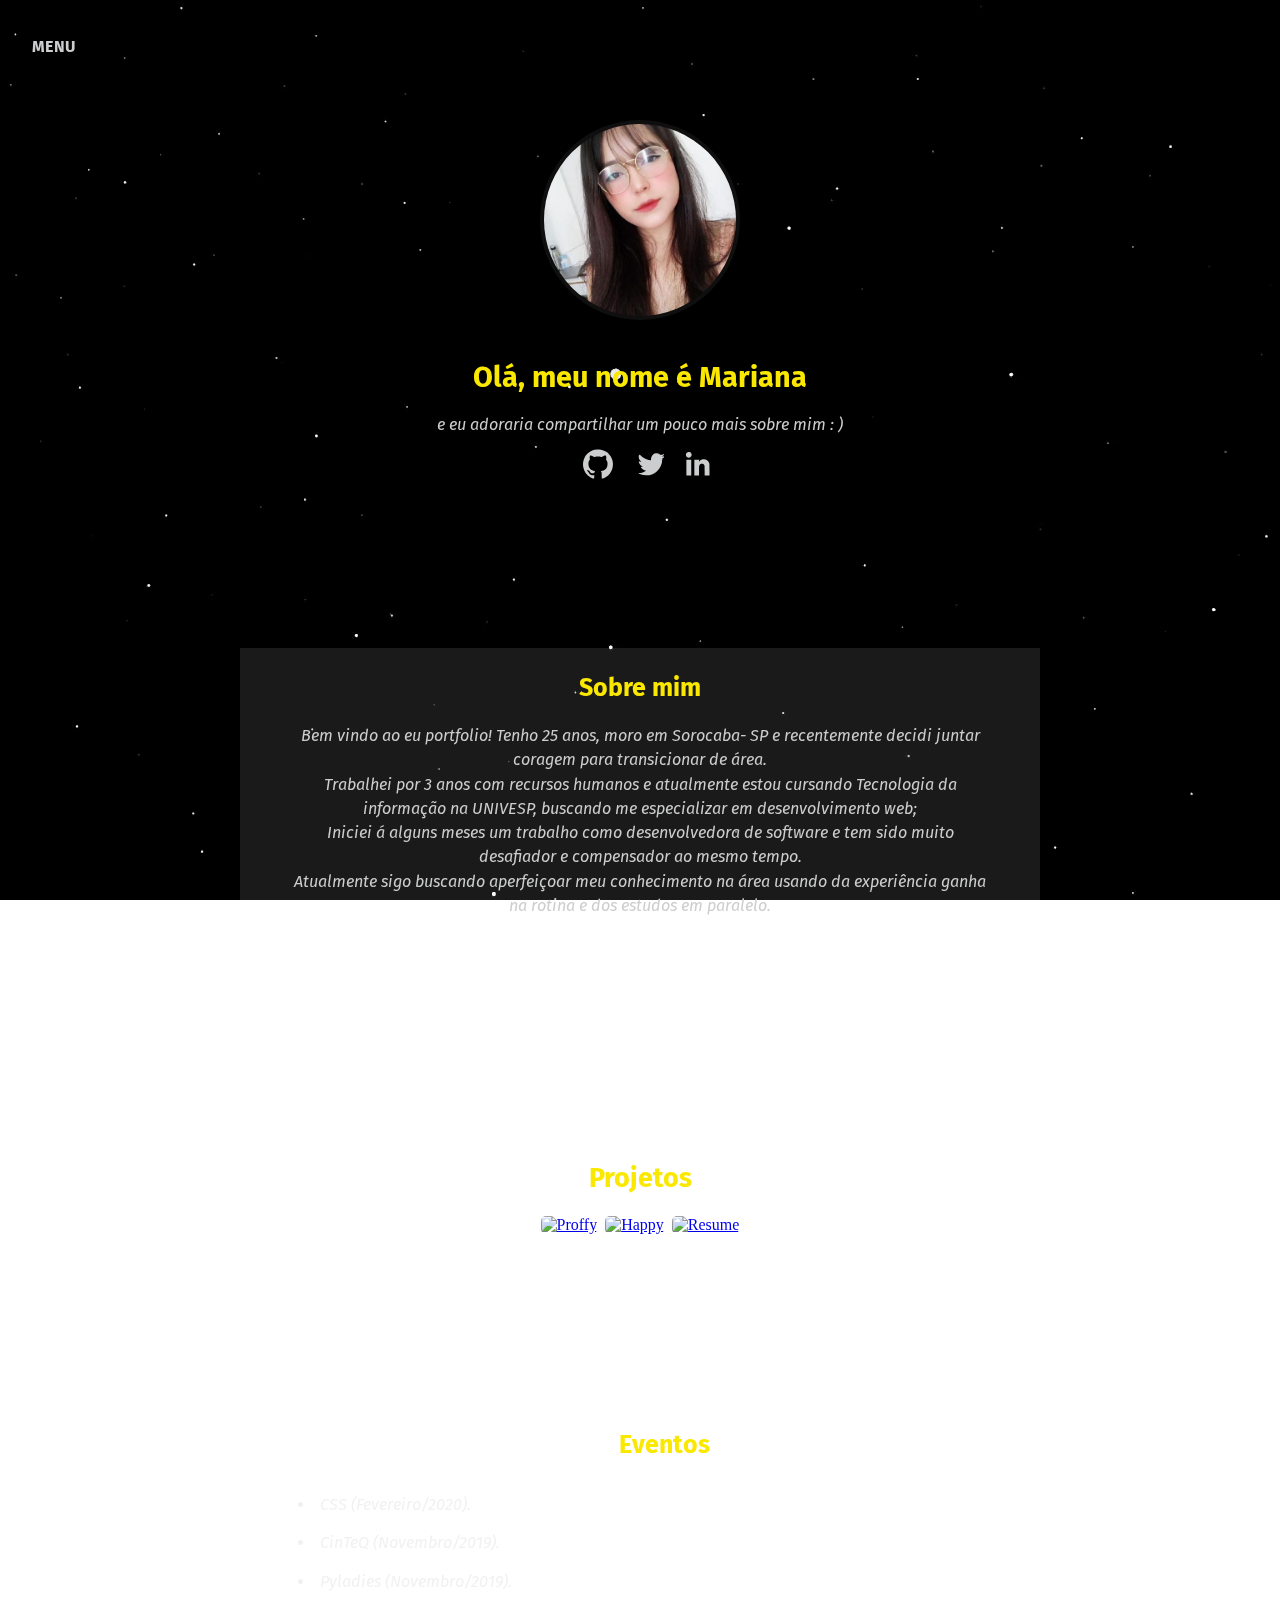
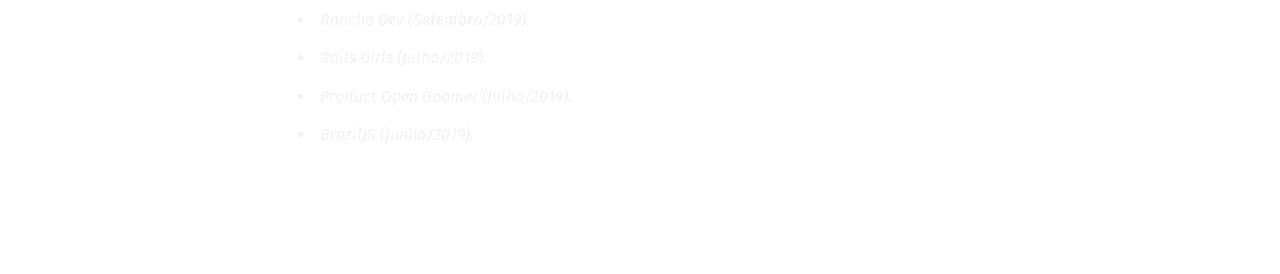
==== commit fbf21d2a: "Atualizando informaçoes(Idioma, linkedin, about" ====
--- a/index.html
+++ b/index.html
@@ -23,9 +23,9 @@
            <div class="dropdown-content dropdown-content-inativo">
                <ul class="menu">
                    <li><a href="#intro">HOME</a></li>
-                   <li><a href="#about">ABOUT</a></li>
-                   <li><a href="#projects">PROJECTS</a></li>
-                   <li><a href="#events">EVENTS</a></li>
+                   <li><a href="#about">SOBRE</a></li>
+                   <li><a href="#projects">PROJETOS</a></li>
+                   <li><a href="#events">EVENTOS</a></li>
                <ul>
            </div>
        </div>
@@ -35,9 +35,9 @@
             <section id='intro'>
                 <img id="avatar" src="./public/images/avatar.png" alt="avatar">
 
-                <h1>Hi, i'm Mariana</h1>
+                <h1>Olá, meu nome é Mariana</h1>
 
-                <p> and i would love to share a little more about me : ) </p>
+                <p> e eu adoraria compartilhar um pouco mais sobre mim : ) </p>
                 
                 <div class="social-links">
                     <a href="https://github.com/marianaccn" target="_blank">
@@ -91,7 +91,7 @@
                         </svg>
                     </a>
 
-                    <a href="https://www.linkedin.com/in/mariana-cavalcante-candido-755252143/" target="_blank">
+                    <a href="https://www.linkedin.com/in/mariana-cavalcante-755252143/" target="_blank">
                         <svg id="icon-in" version="1.0" xmlns="http://www.w3.org/2000/svg"
                             width="22pt" height="22pt" viewBox="0 0 512 512"
                             preserveAspectRatio="xMidYMid meet">
@@ -114,12 +114,12 @@
 
             <section id="about">
                 <div class="container-about">
-                    <h2 class="title-about">About</h2>
+                    <h2 class="title-about">Sobre mim</h2>
                     <p class="text-about"> 
-                        Welcome to my first page! I'm 25 years old, I live in Sorocaba- SP and recently decided to gather some courage to change my area. <br> 
-                        I worked for 3 years with Human Resources and now i'm a IT student at UNIVESP, looking to specialize in web development;
-                        I started my personal projects a few months ago and it's has been very challenging and rewarding at the same time.<br>
-                        Currently i'm looking for an opportunity where I can work with web development, to learn and improve my skills. 
+                        Bem vindo ao eu portfolio! Tenho 25 anos, moro em Sorocaba- SP e recentemente decidi juntar coragem para transicionar de área. <br> 
+                        Trabalhei por 3 anos com recursos humanos e atualmente estou cursando Tecnologia da informação na UNIVESP, buscando me especializar em desenvolvimento web;<br>
+                        Iniciei á alguns meses um trabalho como desenvolvedora de software e tem sido muito desafiador e compensador ao mesmo tempo.<br>
+                        Atualmente sigo buscando aperfeiçoar meu conhecimento na área usando da experiência ganha na rotina e dos estudos em paralelo.
                     </p> 
                 </div>
             </section>
@@ -127,7 +127,7 @@
             <section id="projects">
                 <div class="projectContainer">
                     <div class="title-projects">
-                        <h2>Projects</h2>
+                        <h2>Projetos</h2>
                     </div>
                     <div class='proffy'>
                         <a href="https://github.com/marianaccn/proffy_nlw2" target='blank'>
@@ -151,15 +151,15 @@
 
             <section id='events'>
                 <div class="container-events">
-                    <h2 class="title-events">Events</h2>
+                    <h2 class="title-events">Eventos</h2>
                     <ul id='list-events'>
+                        <li> CSS (Fevereiro/2020).</li>
                         <li> CinTeQ (Novembro/2019).</li>
-                        <li> CSS (Fevereiro/2020).</li>
+                        <li> Pyladies (Novembro/2019).</li>
                         <li> Rancho Dev (Setembro/2019).</li>
                         <li> Rails Girls (Julho/2019).</li>
                         <li> Product Open Goomer (Julho/2019).</li>
                         <li> BrazilJS (Junho/2019).</li>
-                        <li> Pyladies (Novembro/2019).</li>
                     <ul>
                 </div>
             </section>
